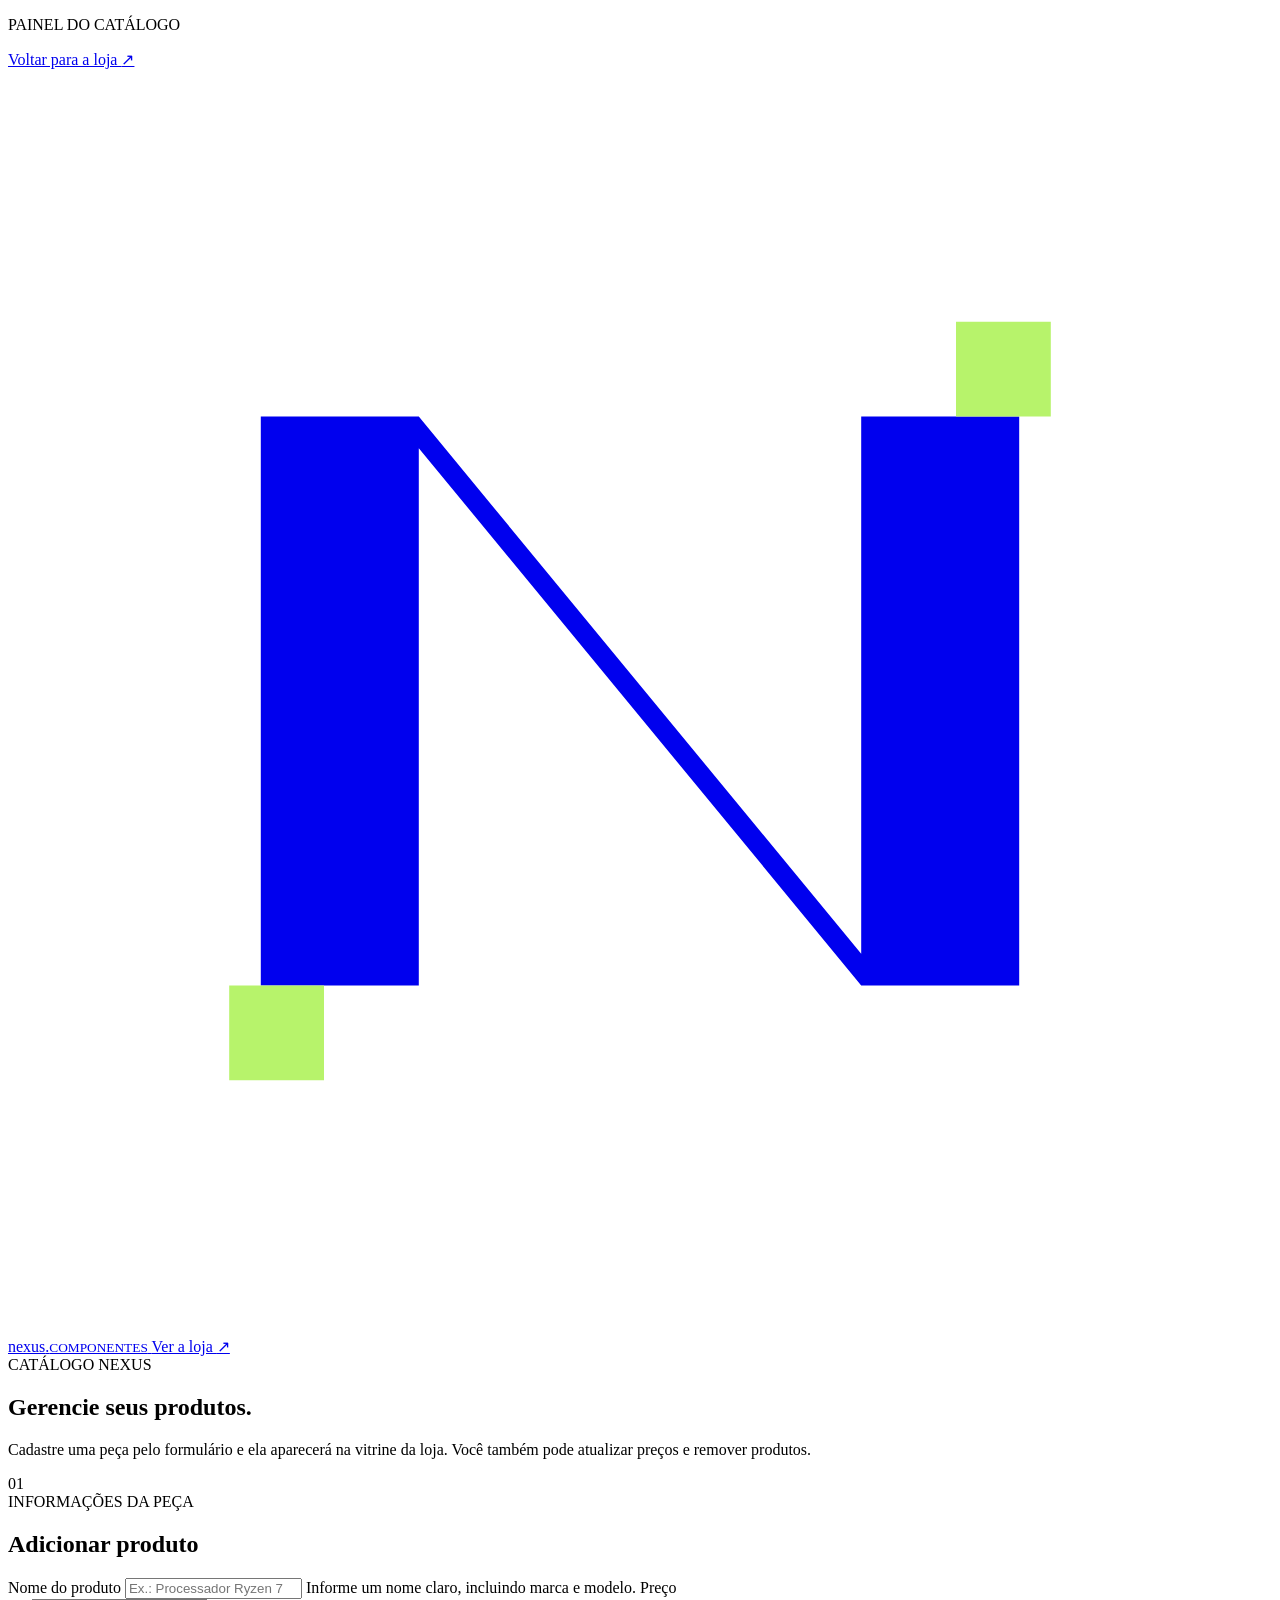
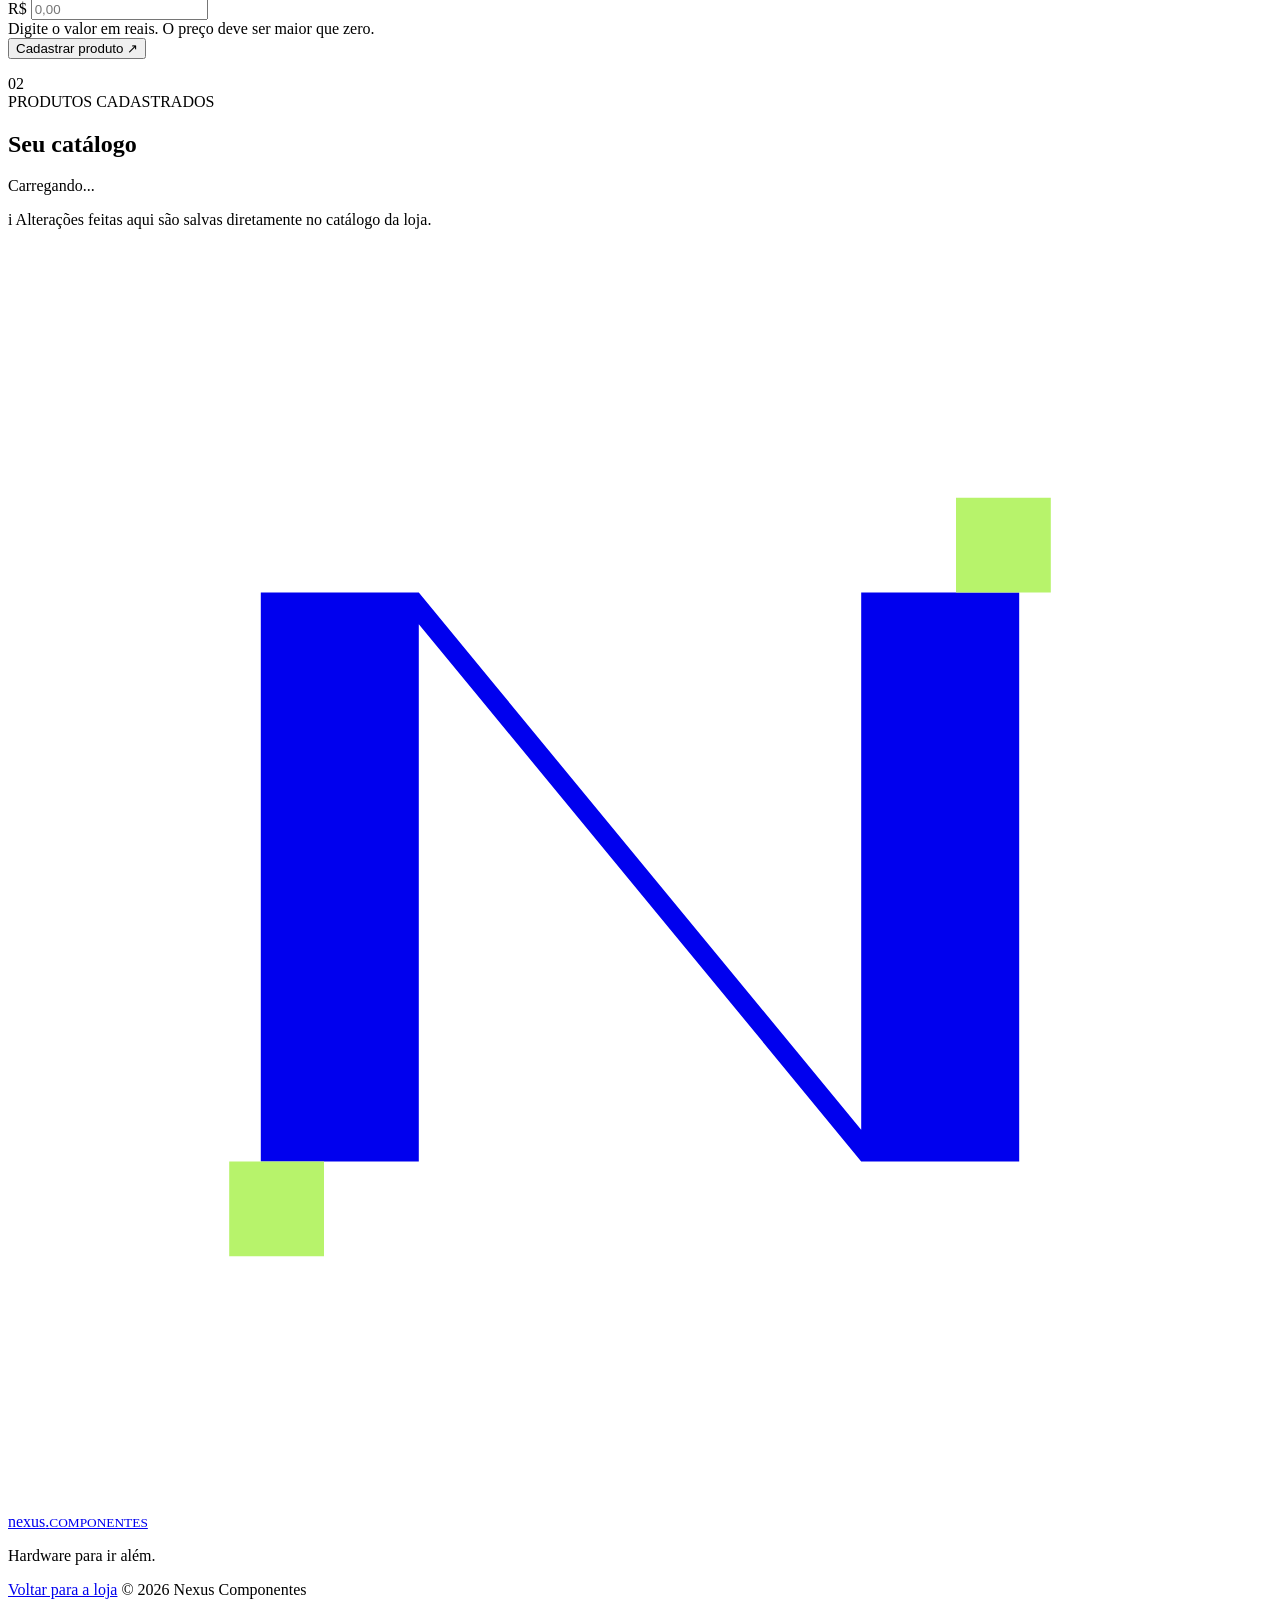
==== API/static/gerenciar.html @ 2ba9ee47 "OK" ====
<!doctype html>
<html lang="pt-BR">
  <head>
    <meta charset="utf-8">
    <meta name="viewport" content="width=device-width, initial-scale=1">
    <meta name="theme-color" content="#10131a">
    <meta name="description" content="Gerencie o catálogo de peças da Nexus Componentes.">
    <title>Gerenciar produtos | Nexus Componentes</title>
    <link rel="preconnect" href="https://fonts.googleapis.com">
    <link rel="preconnect" href="https://fonts.gstatic.com" crossorigin>
    <link href="https://fonts.googleapis.com/css2?family=DM+Sans:wght@400;500;600;700&family=Space+Grotesk:wght@400;500;600;700&display=swap" rel="stylesheet">
    <link rel="stylesheet" href="/static/styles.css">
    <link rel="stylesheet" href="/static/gerenciar.css">
    <script src="/static/gerenciar.js" defer></script>
  </head>
  <body class="manage-page">
    <div class="announcement">
      <span class="announcement-dot" aria-hidden="true"></span>
      <p>PAINEL DO CATÁLOGO</p>
      <a href="/">Voltar para a loja <span aria-hidden="true">↗</span></a>
    </div>

    <header class="site-header">
      <a class="brand" href="/" aria-label="Nexus Componentes, página inicial">
        <span class="brand-mark" aria-hidden="true">
          <svg viewBox="0 0 40 40" fill="none"><path d="M8 29V11h5l14 17V11h5v18h-5L13 12v17H8Z" fill="currentColor"/><path d="M30 8h3v3h-3zM7 29h3v3H7z" fill="#B7F36B"/></svg>
        </span>
        <span class="brand-name">nexus<span>.</span><small>COMPONENTES</small></span>
      </a>
      <a class="manage-store-link" href="/">Ver a loja <span aria-hidden="true">↗</span></a>
    </header>

    <main class="manage-main">
      <section class="manage-intro">
        <span class="eyebrow eyebrow-dark">CATÁLOGO NEXUS</span>
        <h1>Gerencie seus <span>produtos.</span></h1>
        <p>Cadastre uma peça pelo formulário e ela aparecerá na vitrine da loja. Você também pode atualizar preços e remover produtos.</p>
      </section>

      <div class="manage-layout">
        <section class="manage-panel form-panel" aria-labelledby="form-title">
          <div class="manage-panel-heading">
            <span class="form-step">01</span>
            <div>
              <span class="eyebrow eyebrow-dark">INFORMAÇÕES DA PEÇA</span>
              <h2 id="form-title">Adicionar produto</h2>
            </div>
          </div>
          <form id="product-form">
            <label class="field-label" for="product-name">Nome do produto</label>
            <input class="form-control" id="product-name" name="nome" type="text" placeholder="Ex.: Processador Ryzen 7" maxlength="160" autocomplete="off" required>
            <span class="field-hint">Informe um nome claro, incluindo marca e modelo.</span>

            <label class="field-label price-label" for="product-price">Preço</label>
            <div class="price-input-wrap">
              <span aria-hidden="true">R$</span>
              <input class="form-control" id="product-price" name="preco" type="number" min="0.01" step="0.01" placeholder="0,00" inputmode="decimal" required>
            </div>
            <span class="field-hint">Digite o valor em reais. O preço deve ser maior que zero.</span>

            <div class="form-actions">
              <button class="button button-primary" id="submit-button" type="submit">Cadastrar produto <span aria-hidden="true">↗</span></button>
              <button class="button button-outline" id="cancel-edit" type="button" hidden>Cancelar edição</button>
            </div>
            <p class="form-feedback" id="form-feedback" role="status" aria-live="polite"></p>
          </form>
        </section>

        <section class="manage-panel inventory-panel" aria-labelledby="inventory-title">
          <div class="inventory-heading">
            <div class="manage-panel-heading">
              <span class="form-step">02</span>
              <div>
                <span class="eyebrow eyebrow-dark">PRODUTOS CADASTRADOS</span>
                <h2 id="inventory-title">Seu catálogo</h2>
              </div>
            </div>
            <span class="inventory-count" id="inventory-count">Carregando...</span>
          </div>
          <div class="inventory-feedback" id="inventory-feedback" role="status" aria-live="polite"></div>
          <div class="inventory-list" id="inventory-list" aria-busy="true"></div>
          <button class="button button-outline inventory-retry" id="retry-inventory" type="button" hidden>Tentar carregar novamente</button>
        </section>
      </div>
      <p class="manage-note"><span aria-hidden="true">i</span> Alterações feitas aqui são salvas diretamente no catálogo da loja.</p>
    </main>

    <footer class="site-footer">
      <a class="brand footer-brand" href="/" aria-label="Nexus Componentes, início">
        <span class="brand-mark" aria-hidden="true"><svg viewBox="0 0 40 40" fill="none"><path d="M8 29V11h5l14 17V11h5v18h-5L13 12v17H8Z" fill="currentColor"/><path d="M30 8h3v3h-3zM7 29h3v3H7z" fill="#B7F36B"/></svg></span>
        <span class="brand-name">nexus<span>.</span><small>COMPONENTES</small></span>
      </a>
      <p>Hardware para ir além.</p>
      <a class="footer-manage-link" href="/">Voltar para a loja</a>
      <span class="footer-copy">© 2026 Nexus Componentes</span>
    </footer>
  </body>
</html>
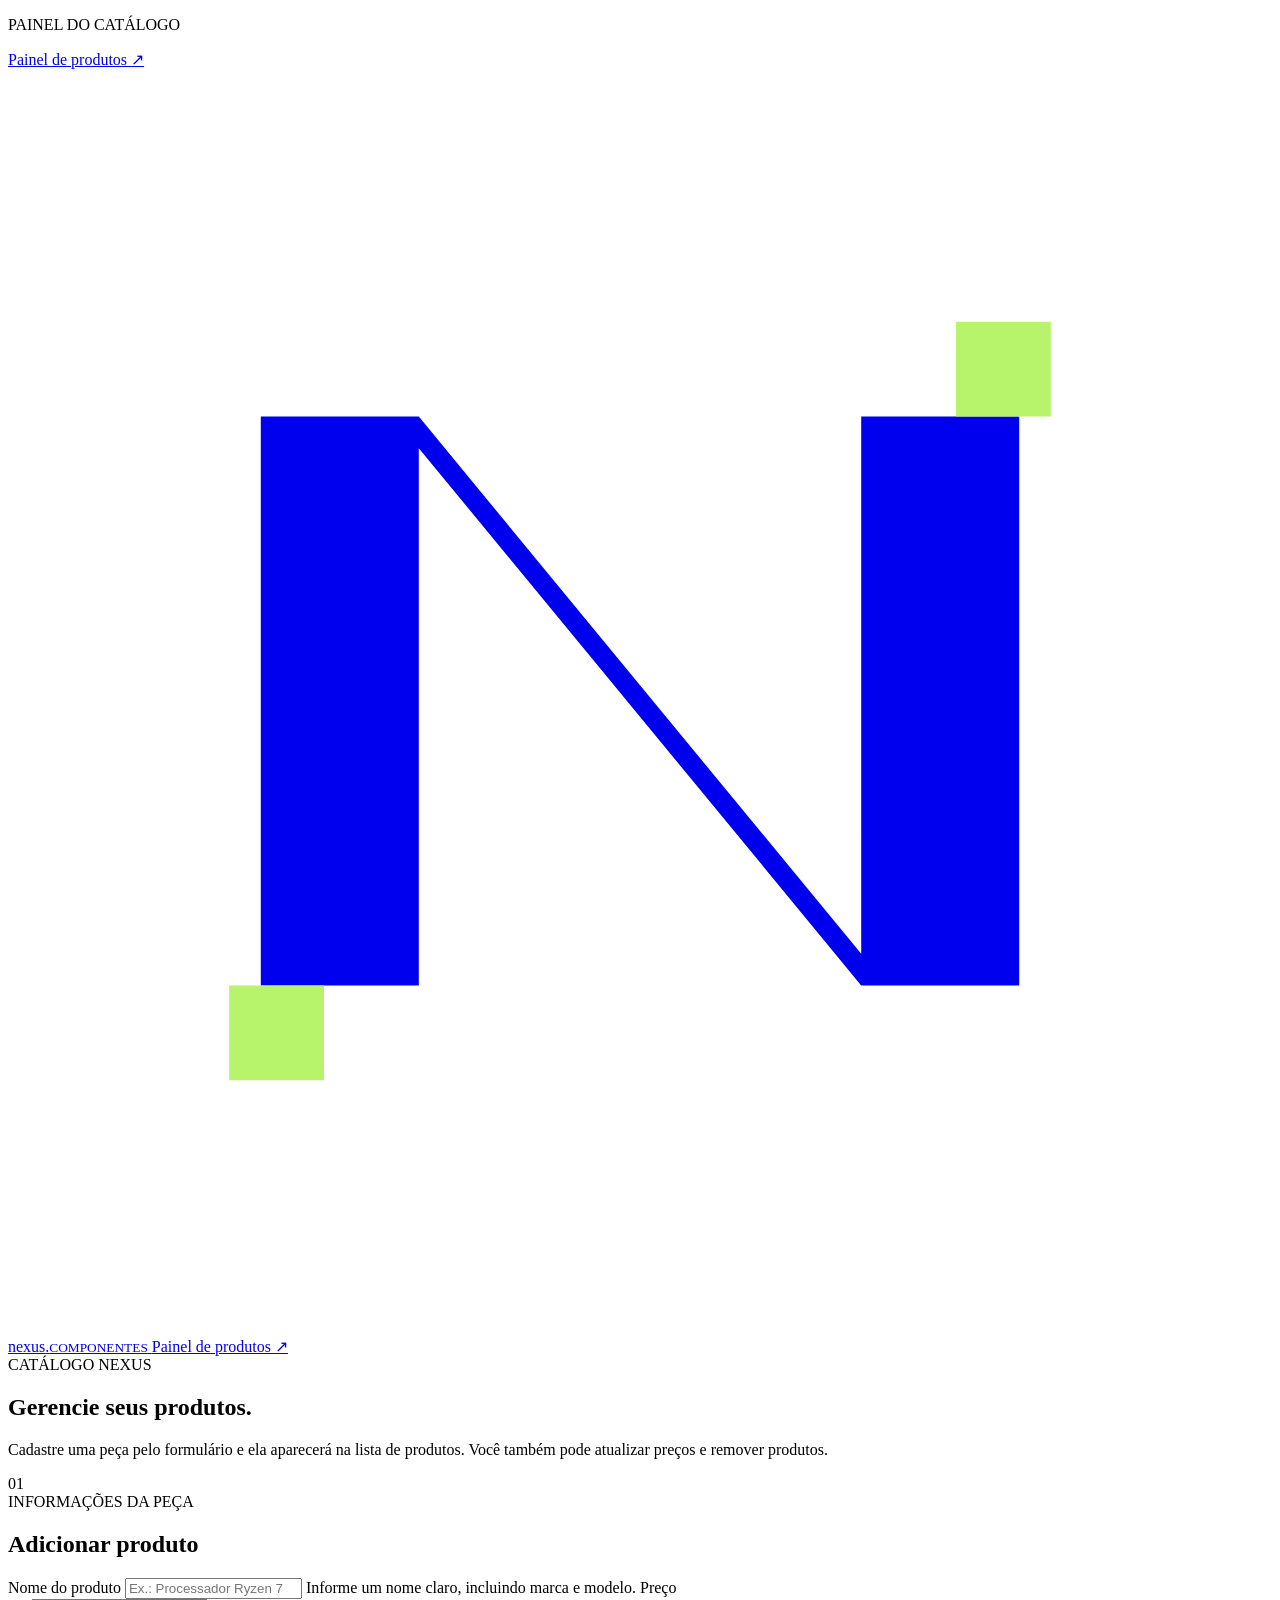
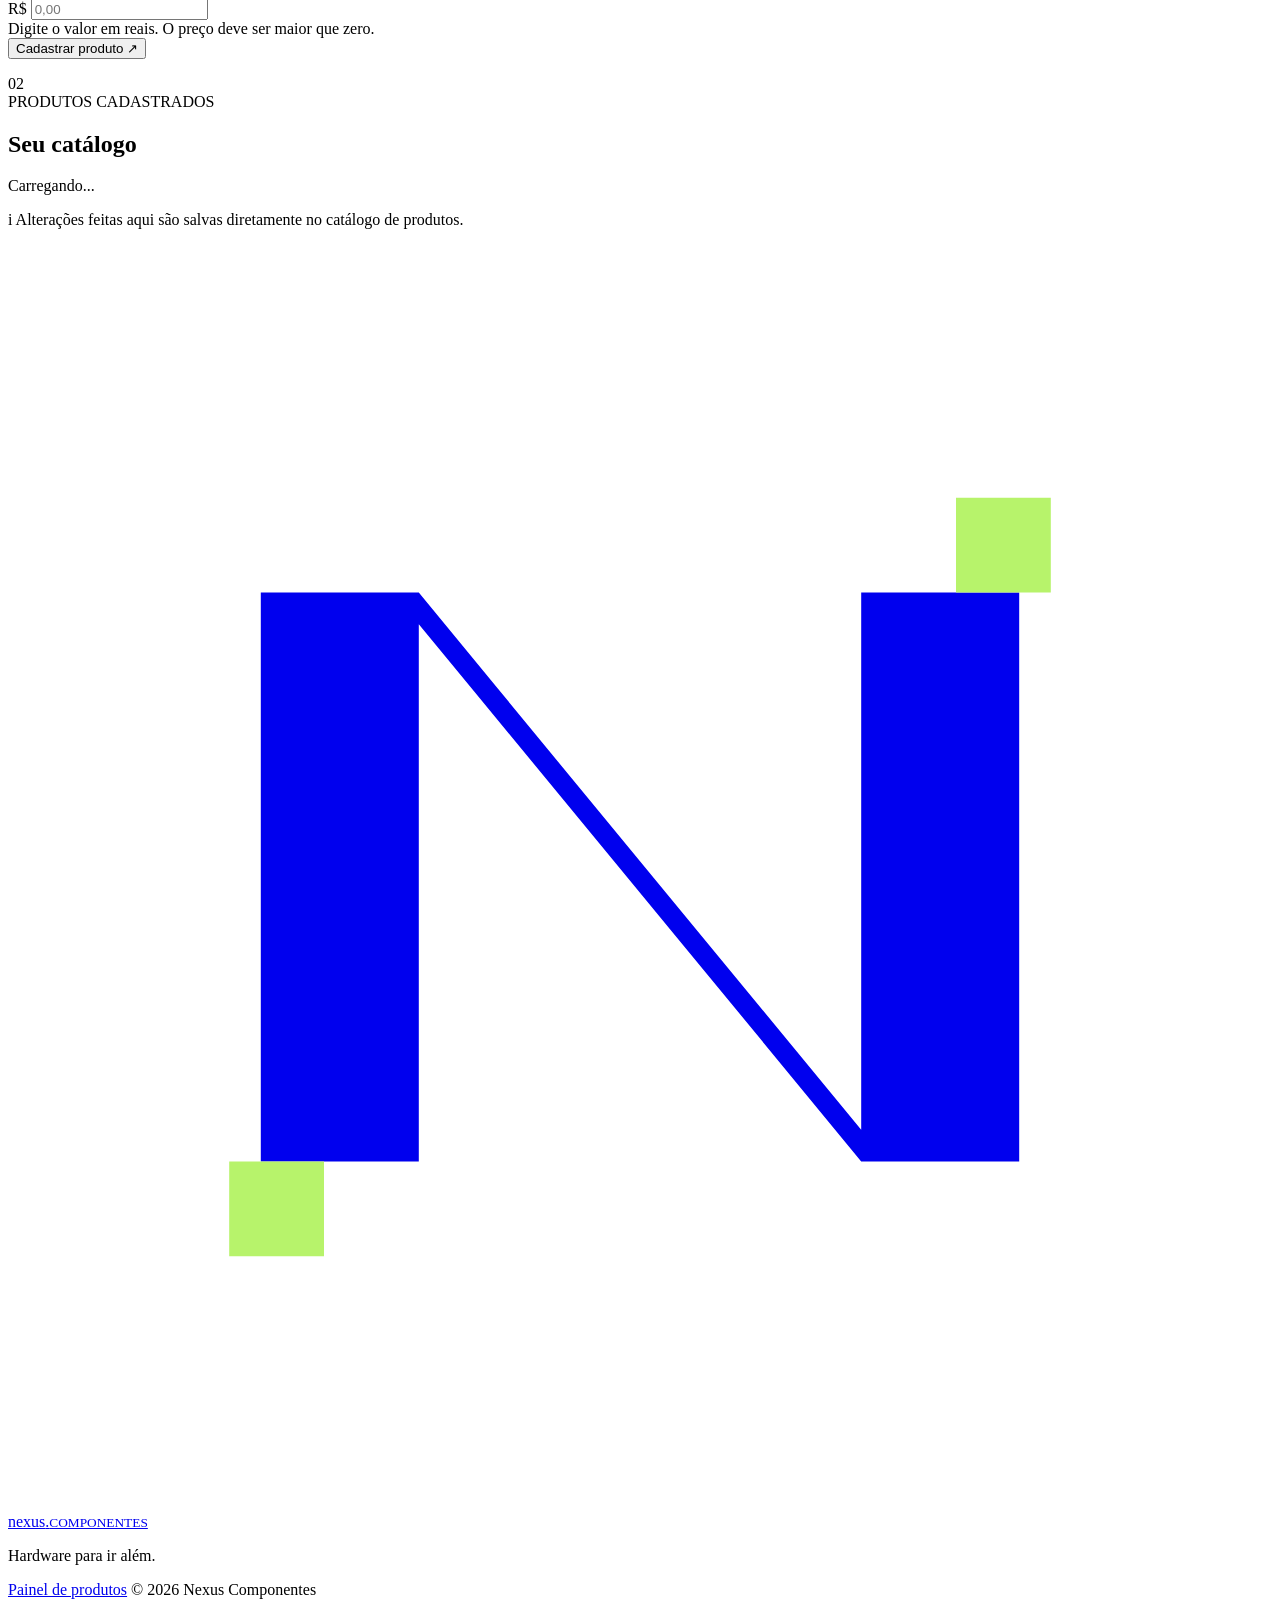
==== commit d56bc8ec: "ok" ====
--- a/API/static/gerenciar.html
+++ b/API/static/gerenciar.html
@@ -17,7 +17,7 @@
     <div class="announcement">
       <span class="announcement-dot" aria-hidden="true"></span>
       <p>PAINEL DO CATÁLOGO</p>
-      <a href="/">Voltar para a loja <span aria-hidden="true">↗</span></a>
+      <a href="/gerenciar">Painel de produtos <span aria-hidden="true">↗</span></a>
     </div>
 
     <header class="site-header">
@@ -27,14 +27,14 @@
         </span>
         <span class="brand-name">nexus<span>.</span><small>COMPONENTES</small></span>
       </a>
-      <a class="manage-store-link" href="/">Ver a loja <span aria-hidden="true">↗</span></a>
+      <a class="manage-store-link" href="/gerenciar">Painel de produtos <span aria-hidden="true">↗</span></a>
     </header>
 
     <main class="manage-main">
       <section class="manage-intro">
         <span class="eyebrow eyebrow-dark">CATÁLOGO NEXUS</span>
         <h1>Gerencie seus <span>produtos.</span></h1>
-        <p>Cadastre uma peça pelo formulário e ela aparecerá na vitrine da loja. Você também pode atualizar preços e remover produtos.</p>
+        <p>Cadastre uma peça pelo formulário e ela aparecerá na lista de produtos. Você também pode atualizar preços e remover produtos.</p>
       </section>
 
       <div class="manage-layout">
@@ -82,7 +82,7 @@
           <button class="button button-outline inventory-retry" id="retry-inventory" type="button" hidden>Tentar carregar novamente</button>
         </section>
       </div>
-      <p class="manage-note"><span aria-hidden="true">i</span> Alterações feitas aqui são salvas diretamente no catálogo da loja.</p>
+      <p class="manage-note"><span aria-hidden="true">i</span> Alterações feitas aqui são salvas diretamente no catálogo de produtos.</p>
     </main>
 
     <footer class="site-footer">
@@ -91,7 +91,7 @@
         <span class="brand-name">nexus<span>.</span><small>COMPONENTES</small></span>
       </a>
       <p>Hardware para ir além.</p>
-      <a class="footer-manage-link" href="/">Voltar para a loja</a>
+      <a class="footer-manage-link" href="/gerenciar">Painel de produtos</a>
       <span class="footer-copy">© 2026 Nexus Componentes</span>
     </footer>
   </body>
